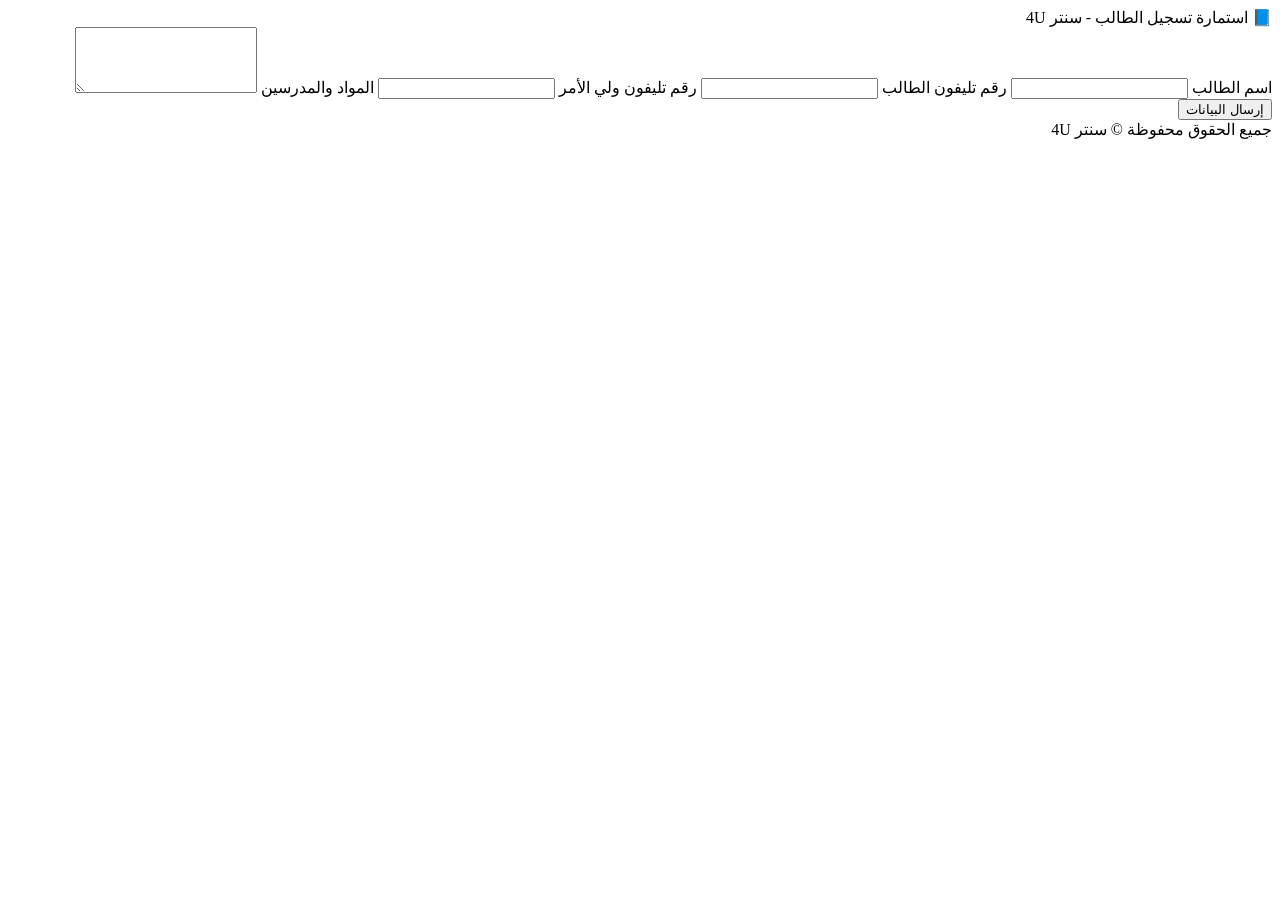
==== index.html @ 1fa5f3dd "Update and rename form.html to index.html" ====
<!DOCTYPE html>
<html lang="ar" dir="rtl">
<head>
  <meta charset="UTF-8">
  <title>استمارة التسجيل - سنتر 4U</title>
  <link rel="stylesheet" href="./style.css">
</head>
<body>

  <div class="form-wrapper">
    <div class="form-header">📘 استمارة تسجيل الطالب - سنتر 4U</div>

    <form action="https://formspree.io/f/xgvygpvp" method="POST">
  <label for="studentName">اسم الطالب</label>
  <input type="text" id="studentName" name="اسم الطالب" required>

  <label for="studentPhone">رقم تليفون الطالب</label>
  <input type="tel" id="studentPhone" name="رقم تليفون الطالب" required>

  <label for="parentPhone">رقم تليفون ولي الأمر</label>
  <input type="tel" id="parentPhone" name="رقم تليفون ولي الأمر" required>

  <label for="subjects">المواد والمدرسين</label>
  <textarea id="subjects" name="المواد والمدرسين" rows="4" required></textarea>

  <button type="submit">إرسال البيانات</button>
</form>


    <div class="footer">جميع الحقوق محفوظة © سنتر 4U</div>
  </div>

</body>
</html>
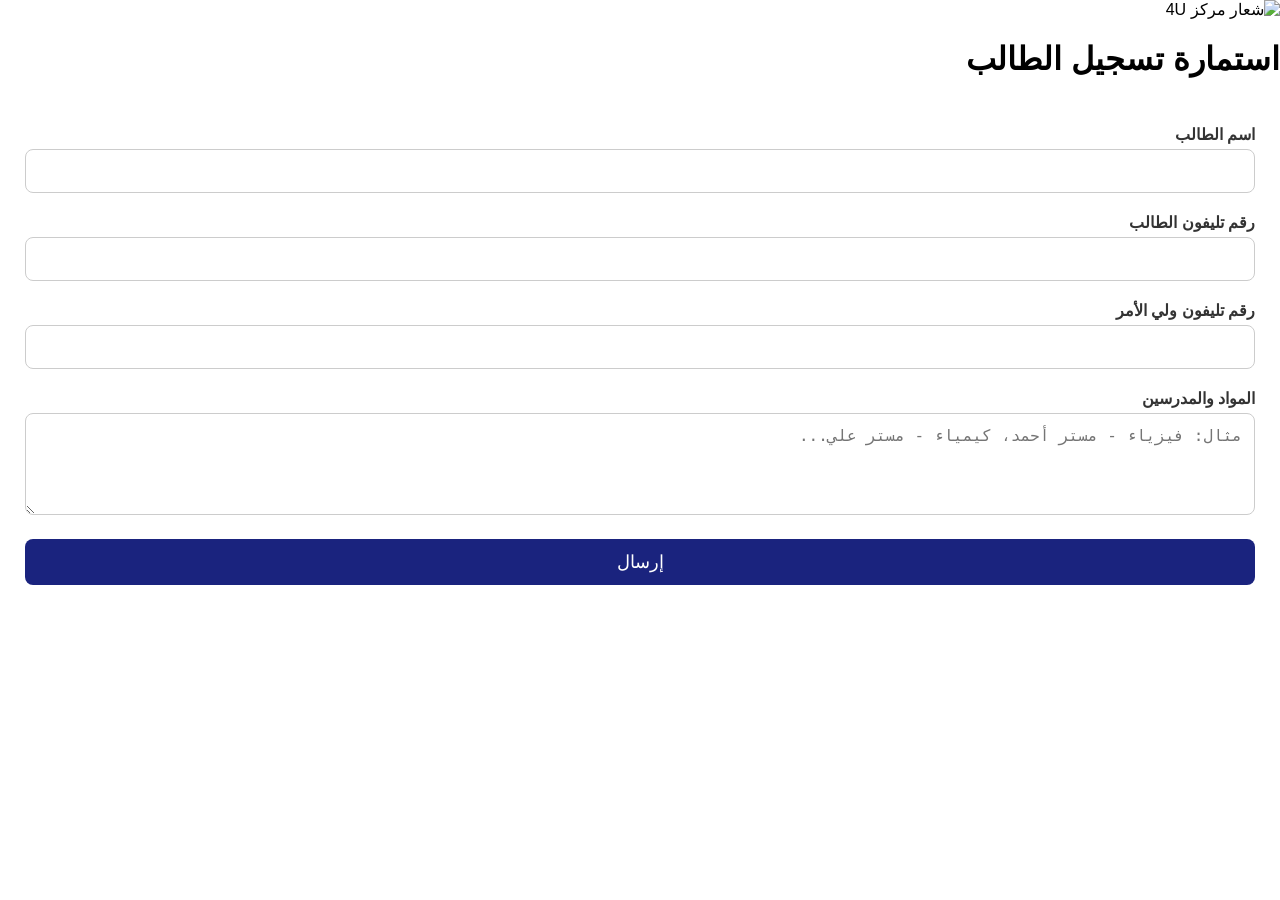
==== commit abfd8705: "Update index.html" ====
--- a/index.html
+++ b/index.html
@@ -1,34 +1,31 @@
 <!DOCTYPE html>
 <html lang="ar" dir="rtl">
 <head>
-  <meta charset="UTF-8">
-  <title>استمارة التسجيل - سنتر 4U</title>
-  <link rel="stylesheet" href="./style.css">
+  <meta charset="UTF-8" />
+  <meta name="viewport" content="width=device-width, initial-scale=1.0" />
+  <title>مركز 4U التعليمي</title>
+  <link rel="stylesheet" href="style.css" />
 </head>
 <body>
-
-  <div class="form-wrapper">
-    <div class="form-header">📘 استمارة تسجيل الطالب - سنتر 4U</div>
+  <div class="container">
+    <img src="logo.png" alt="شعار مركز 4U" class="logo" />
+    <h1>استمارة تسجيل الطالب</h1>
 
     <form action="https://formspree.io/f/xgvygpvp" method="POST">
-  <label for="studentName">اسم الطالب</label>
-  <input type="text" id="studentName" name="اسم الطالب" required>
+      <label>اسم الطالب</label>
+      <input type="text" name="studentName" required />
 
-  <label for="studentPhone">رقم تليفون الطالب</label>
-  <input type="tel" id="studentPhone" name="رقم تليفون الطالب" required>
+      <label>رقم تليفون الطالب</label>
+      <input type="tel" name="studentPhone" required />
 
-  <label for="parentPhone">رقم تليفون ولي الأمر</label>
-  <input type="tel" id="parentPhone" name="رقم تليفون ولي الأمر" required>
+      <label>رقم تليفون ولي الأمر</label>
+      <input type="tel" name="parentPhone" required />
 
-  <label for="subjects">المواد والمدرسين</label>
-  <textarea id="subjects" name="المواد والمدرسين" rows="4" required></textarea>
+      <label>المواد والمدرسين</label>
+      <textarea name="subjects" rows="4" required placeholder="مثال: فيزياء - مستر أحمد، كيمياء - مستر علي..."></textarea>
 
-  <button type="submit">إرسال البيانات</button>
-</form>
-
-
-    <div class="footer">جميع الحقوق محفوظة © سنتر 4U</div>
+      <button type="submit">إرسال</button>
+    </form>
   </div>
-
 </body>
 </html>
--- a/style.css
+++ b/style.css
@@ -0,0 +1,88 @@
+/* style.css */
+
+body {
+  font-family: 'Cairo', sans-serif;
+  background: linear-gradient(to right, #e3f2fd, #ffffff); /* تدرج خلفية هادي */
+  background-image: url("./dr06_5ev7_230323.jpg"); /* صورة تعليمية */
+  background-size: cover;
+  background-position: center;
+  background-repeat: no-repeat;
+  margin: 0;
+  padding: 0;
+}
+
+.form-wrapper {
+  max-width: 500px;
+  margin: 60px auto;
+  background: rgba(144, 141, 141, 0.9); /* خلفية شبه شفافة عشان يبان اللي ورا */
+  border-radius: 20px;
+  box-shadow: 0 10px 30px rgba(0, 0, 0, 0.1);
+  overflow: hidden;
+  backdrop-filter: blur(3px);
+}
+
+.form-header {
+  background: linear-gradient(to left, #1a237e, #3949ab);
+  color: white;
+  text-align: center;
+  padding: 20px;
+  font-size: 26px;
+  font-weight: bold;
+  border-bottom: 2px solid #eee;
+}
+
+form {
+  padding: 25px;
+}
+
+label {
+  font-weight: bold;
+  margin-bottom: 5px;
+  display: block;
+  color: #333;
+}
+
+input,
+textarea {
+  width: 100%;
+  padding: 12px;
+  margin-bottom: 20px;
+  border: 1px solid #ccc;
+  border-radius: 8px;
+  font-size: 16px;
+  box-sizing: border-box;
+}
+
+textarea {
+  resize: vertical;
+}
+
+button {
+  width: 100%;
+  background: #1a237e;
+  color: white;
+  border: none;
+  padding: 12px;
+  font-size: 18px;
+  border-radius: 8px;
+  cursor: pointer;
+  transition: background 0.3s ease;
+}
+
+button:hover {
+  background: #0d1540;
+}
+
+.footer {
+  text-align: center;
+  font-size: 14px;
+  color: #777;
+  margin-top: 20px;
+  padding-bottom: 20px;
+}
+
+@media (max-width: 600px) {
+  .form-wrapper {
+    margin: 20px;
+  }
+}
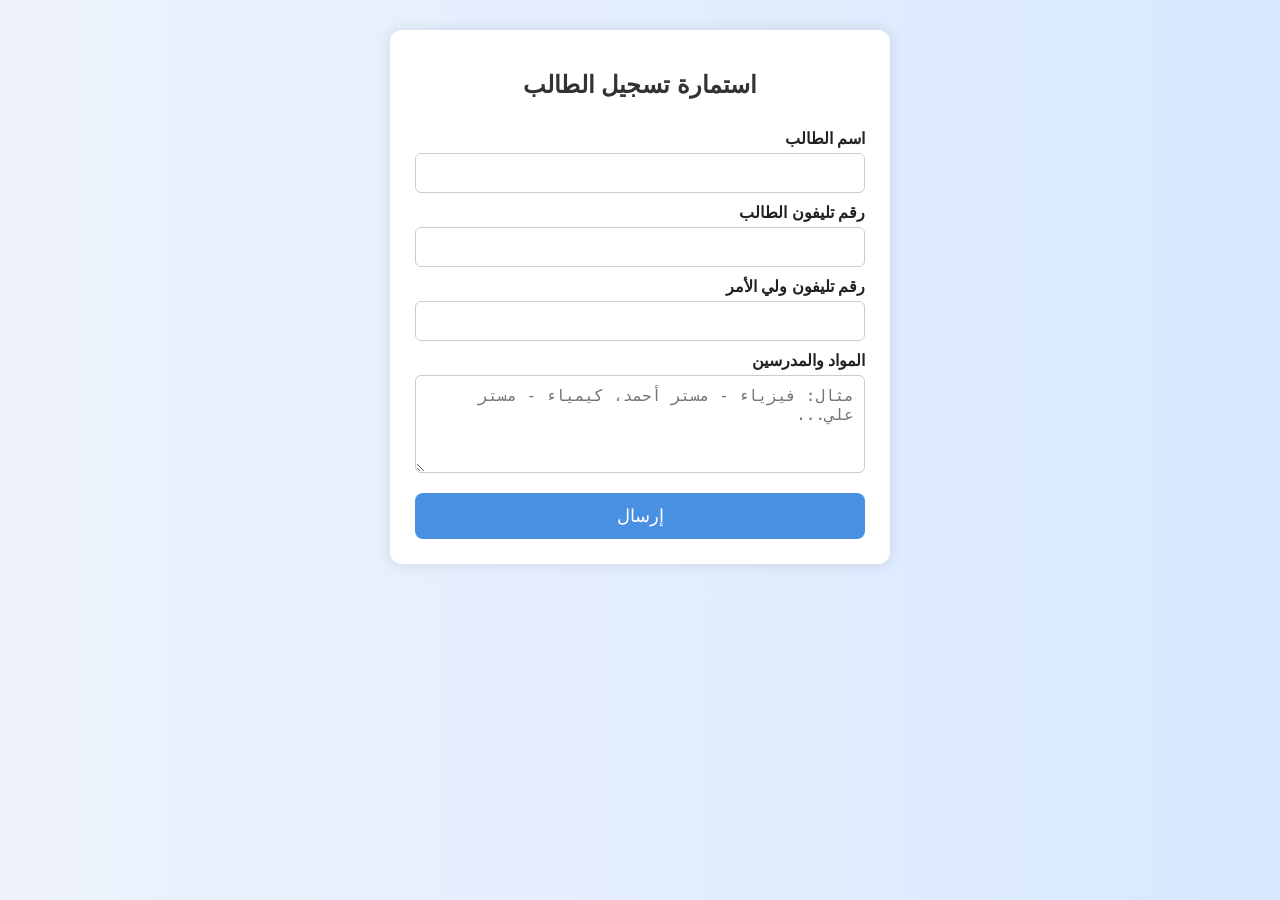
==== commit ca216e30: "Update index.html" ====
--- a/index.html
+++ b/index.html
@@ -3,12 +3,11 @@
 <head>
   <meta charset="UTF-8" />
   <meta name="viewport" content="width=device-width, initial-scale=1.0" />
-  <title>مركز 4U التعليمي</title>
+  <title>استمارة تسجيل - مركز 4U</title>
   <link rel="stylesheet" href="style.css" />
 </head>
 <body>
   <div class="container">
-    <img src="logo.png" alt="شعار مركز 4U" class="logo" />
     <h1>استمارة تسجيل الطالب</h1>
 
     <form action="https://formspree.io/f/xgvygpvp" method="POST">
--- a/style.css
+++ b/style.css
@@ -1,88 +1,100 @@
-/* style.css */
+/* إعدادات عامة */
+* {
+  box-sizing: border-box;
+}
 
 body {
-  font-family: 'Cairo', sans-serif;
-  background: linear-gradient(to right, #e3f2fd, #ffffff); /* تدرج خلفية هادي */
-  background-image: url("./dr06_5ev7_230323.jpg"); /* صورة تعليمية */
-  background-size: cover;
-  background-position: center;
-  background-repeat: no-repeat;
   margin: 0;
   padding: 0;
+  font-family: 'Cairo', sans-serif;
+  background: linear-gradient(to right, #eef3fc, #d8e8ff);
+  direction: rtl;
 }
 
-.form-wrapper {
+/* الحاوية الأساسية */
+.container {
   max-width: 500px;
-  margin: 60px auto;
-  background: rgba(144, 141, 141, 0.9); /* خلفية شبه شفافة عشان يبان اللي ورا */
-  border-radius: 20px;
-  box-shadow: 0 10px 30px rgba(0, 0, 0, 0.1);
-  overflow: hidden;
-  backdrop-filter: blur(3px);
+  margin: 30px auto;
+  background: #fff;
+  padding: 25px;
+  border-radius: 12px;
+  box-shadow: 0 0 15px rgba(0,0,0,0.1);
 }
 
-.form-header {
-  background: linear-gradient(to left, #1a237e, #3949ab);
-  color: white;
-  text-align: center;
-  padding: 20px;
-  font-size: 26px;
-  font-weight: bold;
-  border-bottom: 2px solid #eee;
+.logo {
+  display: block;
+  max-width: 120px;
+  margin: 0 auto 15px;
 }
 
+h1 {
+  text-align: center;
+  font-size: 24px;
+  margin-bottom: 20px;
+  color: #333;
+}
+
+/* تنسيق الفورم */
 form {
-  padding: 25px;
+  display: flex;
+  flex-direction: column;
 }
 
 label {
+  margin: 10px 0 5px;
+  color: #222;
   font-weight: bold;
-  margin-bottom: 5px;
-  display: block;
-  color: #333;
 }
 
 input,
 textarea {
-  width: 100%;
-  padding: 12px;
-  margin-bottom: 20px;
+  padding: 10px;
   border: 1px solid #ccc;
-  border-radius: 8px;
+  border-radius: 6px;
   font-size: 16px;
-  box-sizing: border-box;
+  transition: 0.2s ease;
 }
 
-textarea {
-  resize: vertical;
+input:focus,
+textarea:focus {
+  border-color: #4285f4;
+  outline: none;
 }
 
 button {
-  width: 100%;
-  background: #1a237e;
-  color: white;
+  margin-top: 20px;
+  padding: 12px;
+  background: #4a90e2;
+  color: #fff;
   border: none;
-  padding: 12px;
+  border-radius: 8px;
   font-size: 18px;
-  border-radius: 8px;
   cursor: pointer;
-  transition: background 0.3s ease;
+  transition: background 0.3s;
 }
 
 button:hover {
-  background: #0d1540;
+  background: #357bd8;
 }
 
-.footer {
-  text-align: center;
-  font-size: 14px;
-  color: #777;
-  margin-top: 20px;
-  padding-bottom: 20px;
-}
+/* Responsive Design */
+@media (max-width: 600px) {
+  .container {
+    margin: 20px;
+    padding: 20px;
+  }
 
-@media (max-width: 600px) {
-  .form-wrapper {
-    margin: 20px;
+  h1 {
+    font-size: 20px;
+  }
+
+  input,
+  textarea {
+    font-size: 15px;
+  }
+
+  button {
+    font-size: 16px;
+    padding: 10px;
   }
 }
